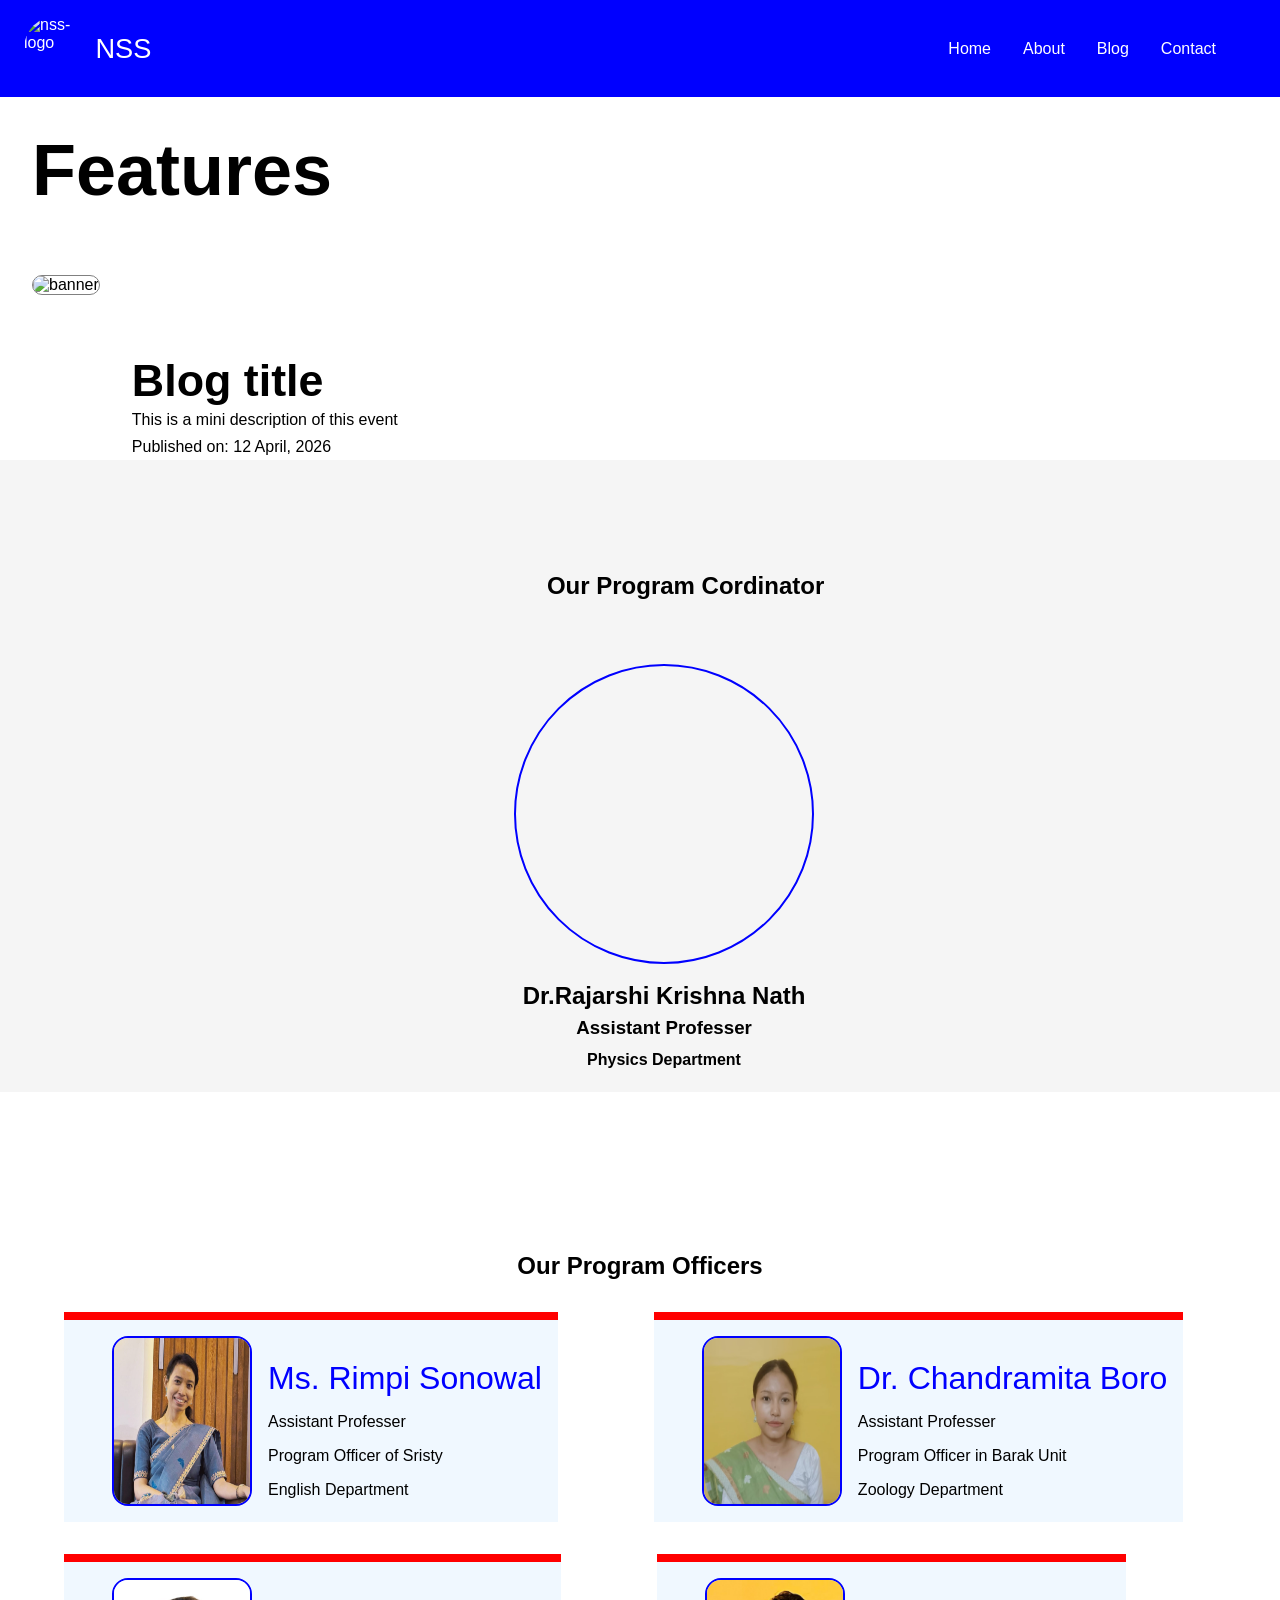
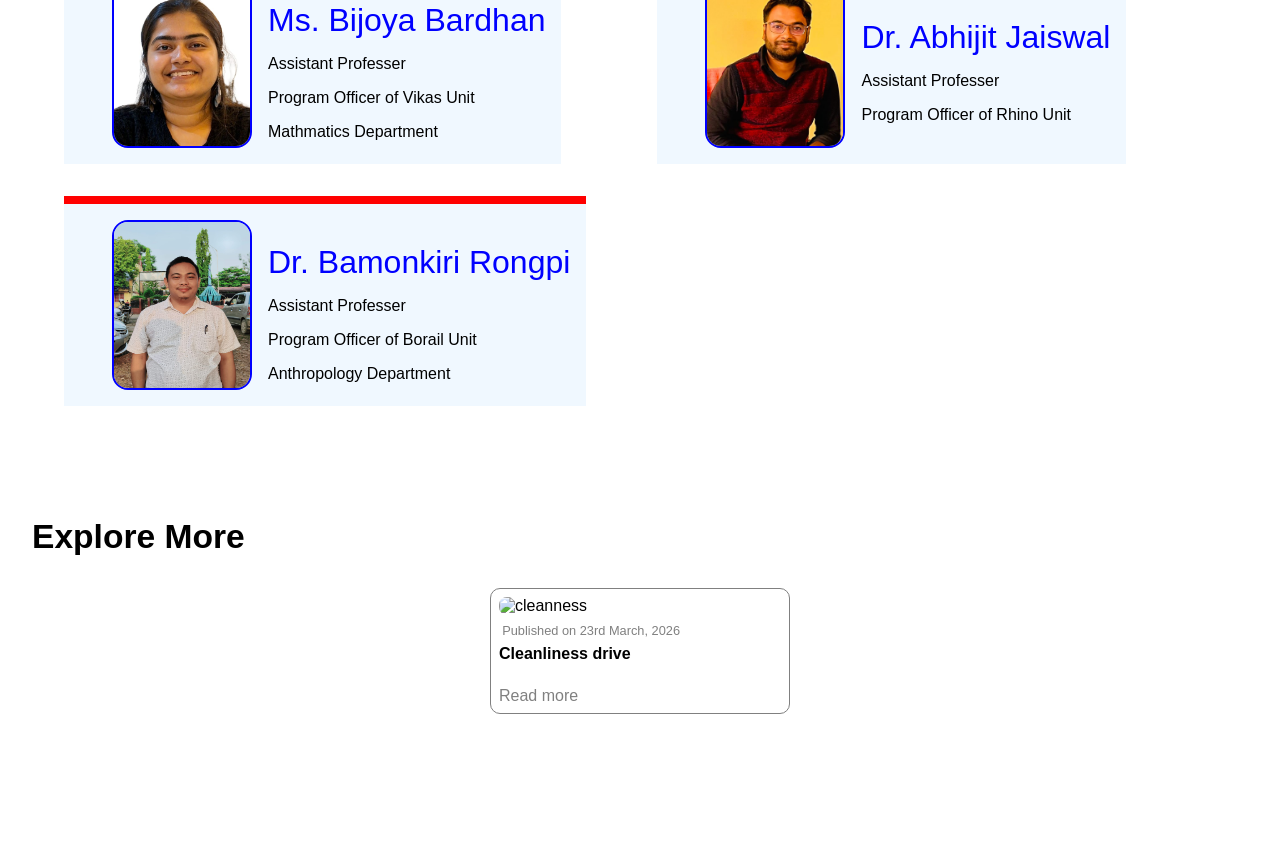
==== index.html @ 706f1eef "Add files via upload" ====
<!doctype html>
<html lang="en">
  <head>
    <meta charset="UTF-8" />
    <meta name="viewport" content="width=device-width, initial-scale=1.0" />
    <title>NSS Blog</title>
    <link rel="stylesheet" href="style.css" />
  </head>
  <body>
    <header>
      <div class="logo-section">
        <img
          src="https://i.pinimg.com/736x/7e/28/ea/7e28eae5d06ced4c3ad798be40ba7828.jpg"
          alt="nss-logo"
          class="nss-logo"
        />
        <h1>NSS</h1>
      </div>
      <nav>
        <a href="#home">Home</a>
        <a href="#about">About</a>
        <a href="#blogs">Blog</a>
        <a href="#contact">Contact</a>
      </nav>
    </header>

    <main>
      <section id="home">
        <div class="hero-features-word">
          <h1>Features</h1>
        </div>

        <div class="hero-section">
          <div>
            <img
              src="https://encrypted-tbn0.gstatic.com/images?q=tbn:ANd9GcQNNVsGJqfcfFjducvWlY8ABMGVXRTppt6cvQ&s"
              alt="banner"
              class="hero-section-banner"
            />
          </div>

          <div class="hero-section-blog-title">
            <h1 class="heading-part">Blog title</h1>
            <h2 class="heading-part-banner-information">
              This is a mini description of this event
            </h2>
            <h3 class="heading-part-banner-information">
              Published on: 12 April, 2026
            </h3>
          </div>
        </div>
      </section>

      <section class="coordinator-background">
        <h1 class="coordinator-hadding">Our Program Cordinator</h1>
        <div class="coordinator-container">
          <img
            src="https://www.gurucharanuniversity.ac.in/images/Dr_Rajarshi_Krishna_Nath.jpg"
            alt="po"
            class="Cordinator-photo"
          />
        </div>
        <div class="Cordinator-designation">
          <h2>Dr.Rajarshi Krishna Nath</h2>
          <h3>Assistant Professer</h3>
          <h4>Physics Department</h4>
        </div>
      </section>

      <section id="about">
        <h1 class="our-program-officer-details">Our Program Officers</h1>

        <div class="container">
          <div class="background">
            <img src="photo/rimpi.jpg" alt="po" class="first-po" />

            <div id="first-officer">
              <h1 class="program-officer-designation">Ms. Rimpi Sonowal</h1>
              <h2 class="program-officer-bottom-designation">
                Assistant Professer
              </h2>
              <h3 class="program-officer-bottom-designation">
                Program Officer of Sristy
              </h3>
              <h4 class="program-officer-bottom-designation">
                English Department
              </h4>
            </div>
          </div>

          <div class="background">
            <img src="photo/CBmam.jpg" alt="po" class="first-po" />

            <div id="first-officer">
              <h1 class="program-officer-designation">Dr. Chandramita Boro</h1>
              <h2 class="program-officer-bottom-designation">
                Assistant Professer
              </h2>
              <h3 class="program-officer-bottom-designation">
                Program Officer in Barak Unit
              </h3>
              <h4 class="program-officer-bottom-designation">
                Zoology Department
              </h4>
            </div>
          </div>
        </div>

        <div class="container">
          <div class="background">
            <img
              src="photo/60ec9a2f-a717-406b-b411-4459dcf3513c.jpg"
              alt="po"
              class="first-po"
            />

            <div id="first-officer">
              <h1 class="program-officer-designation">Ms. Bijoya Bardhan</h1>
              <h2 class="program-officer-bottom-designation">
                Assistant Professer
              </h2>

              <h3 class="program-officer-bottom-designation">
                Program Officer of Vikas Unit
              </h3>
              <h4 class="program-officer-bottom-designation">
                Mathmatics Department
              </h4>
            </div>
          </div>

          <div class="background">
            <img src="photo/abhijitjasiwal.jpg" alt="po" class="first-po" />

            <div id="first-officer">
              <h1 class="program-officer-designation">Dr. Abhijit Jaiswal</h1>
              <h2 class="program-officer-bottom-designation">
                Assistant Professer
              </h2>

              <h3 class="program-officer-bottom-designation">
                Program Officer of Rhino Unit
              </h3>
            </div>
          </div>
        </div>
        <div class="container">
          <div class="background">
            <img
              src="photo/6857f770-cf4f-4d81-939d-aceb24ba4f69.jpg"
              alt="po"
              class="first-po"
            />

            <div id="first-officer">
              <h1 class="program-officer-designation">Dr. Bamonkiri Rongpi</h1>
              <h2 class="program-officer-bottom-designation">
                Assistant Professer
              </h2>

              <h3 class="program-officer-bottom-designation">
                Program Officer of Borail Unit
              </h3>
              <h4 class="program-officer-bottom-designation">
                Anthropology Department
              </h4>
            </div>
          </div>
        </div>
      </section>

      <section id="blogs">
        <div class="blog-section-container">
          <h1>Explore More</h1>
        </div>

        <div class="blog-container">
          <div class="blog-card">
            <img
              src="https://keystone-foundation.org/wp-content/uploads/2023/03/IMG_20230321_151411.jpg"
              alt="cleanness"
              class="first-blog-info"
            />
            <div>
              <p>Published on 23rd March, 2026</p>
              <h1>Cleanliness drive</h1>
              <a href="/read/cleanliness/index.html" target="_blank"
                >Read more</a
              >
            </div>
          </div>
        </div>
      </section>
    </main>

    <footer>
      <div class="footer-section">
        <h1>Design and Develop by Sourodeep Acharjee</h1>
        <h2>And guided by Anuj Das</h2>
      </div>
    </footer>
  </body>
</html>
---- style.css ----
* {
    margin: 0;
    padding: 0;
    box-sizing: border-box;
    scroll-behavior: smooth;
}

body {
    font-family: Arial, Helvetica, sans-serif;
}

header {
    display: flex;
    justify-content: space-between;
    align-items: center;
    background-color: blue;
    color: white;

}

.logo-section {
    display: flex;
    align-items: center;
}

.logo-section h1 {
    font-size: 1.7rem;
    padding-left: 0.4rem;
    font-weight: 100;
}

.nss-logo {
    display: flex;
    height: 65px;
    width: 65px;
    border-radius: 50%;
    margin-top: 1rem;
    margin-left: 1.5rem;
    margin-bottom: 1rem;

}

nav {
    display: flex;
    gap: 2rem;
    margin-right: 4rem;
}

nav a {
    color: white;
    text-decoration: none;
    font-size: 1rem;
}

.hero-features-word {
    padding: 2rem 2rem;
    font-size: 3rem;
    font-weight: 100;
}

.hero-section {
    display: flex;
}

.hero-section-banner {
    margin: 2rem 2rem;
    border: 1px solid grey;
    height: 400px;
    width: 550px;
    border-radius: 0.8rem;
}

.hero-section-blog-title {
    padding-top: 7rem;
}

.heading-part {
    font-size: 2.8rem;
}

.heading-part-banner-information {
    font-size: 1rem;
    font-weight: 100;
    line-height: 1.7rem;
}

.coordinator-background {

    background-color: whitesmoke;
}


.coordinator-hadding {
    padding-top: 7rem;
    text-align: center;
    padding-left: 5.7rem;

}


.coordinator-container {
    padding-top: 3rem;
    display: flex;
    justify-content: center;
    align-items: center;
}

.Cordinator-photo {
    height: 300px;
    width: 300px;

    border-radius: 50%;
    margin-left: 3rem;
    margin-top: 1rem;
    border: 2px solid blue;
}

.Cordinator-designation {
    text-align: center;
    padding-top: 1rem;
    padding-left: 3rem;
    line-height: 2rem;
    padding-bottom: 1rem;

}

.container {
    display: flex;
    gap: 2rem;
}

.our-program-officer-details {
    text-align: center;
    font-weight: 600;
    padding-top: 10rem;
}

.background {
    background-color: aliceblue;
    margin-left: 4rem;
    border-top: 8px solid red;
    display: flex;
    align-items: center;
    margin-top: 2rem;
    padding-bottom: 1rem;
}

.first-po {
    height: 170px;
    width: 140px;
    border-radius: 1rem;
    margin-left: 3rem;
    margin-top: 1rem;
    border: 2px solid blue;
}

#first-officer {
    display: flex;
    flex-direction: column;
}

.program-officer-designation {
    font-size: 2rem;
    font-weight: 100;
    color: rgb(97, 95, 95);
    padding-top: 2rem;
    padding-left: 1rem;
    padding-right: 1rem;
    color: blue;
}

.program-officer-bottom-designation {
    padding-top: 1rem;
    padding-left: 1rem;
    font-size: 1rem;
    font-weight: 100;
}

.blog-section-container {
    padding-top: 7rem;
    padding-left: 2rem;
    padding-bottom: 2rem;
    font-size: 1.4rem;
    font-weight: 100;
}

.blog-container {
    display: flex;
    justify-content: space-around;
}

.blog-card {
    border: 1px solid grey;
    width: 300px;
    border-radius: 10px;
}

.first-blog-info {
    height: 150px;
    width: 300px;
    padding: 0.5rem 0.5rem;

}

.blog-card img {
    border-radius: 16px;
}

.blog-card p {
    padding-left: 0.7rem;
    color: grey;
    font-size: .8rem;
}

.blog-card h1 {
    font-size: 1rem;
    padding-top: 0.4rem;
    padding-left: 0.5rem;
    padding-bottom: 1rem;

}

.blog-card a {
    display: inline-block;
    margin: 0.5rem;
    text-decoration: none;
    color: grey;
}

footer {
    background-image: url(https://img.freepik.com/free-photo/dark-geometric-background-with-copy-space_24972-1816.jpg?semt=ais_hybrid&w=740&q=80);
    background-repeat: no-repeat;
    background-size: cover;
}

.footer-section {
    padding-top: 4rem;
    font-size: 0.5rem;
    font-weight: 100;
    color: white;
    text-align: center;
    line-height: 2rem;
}
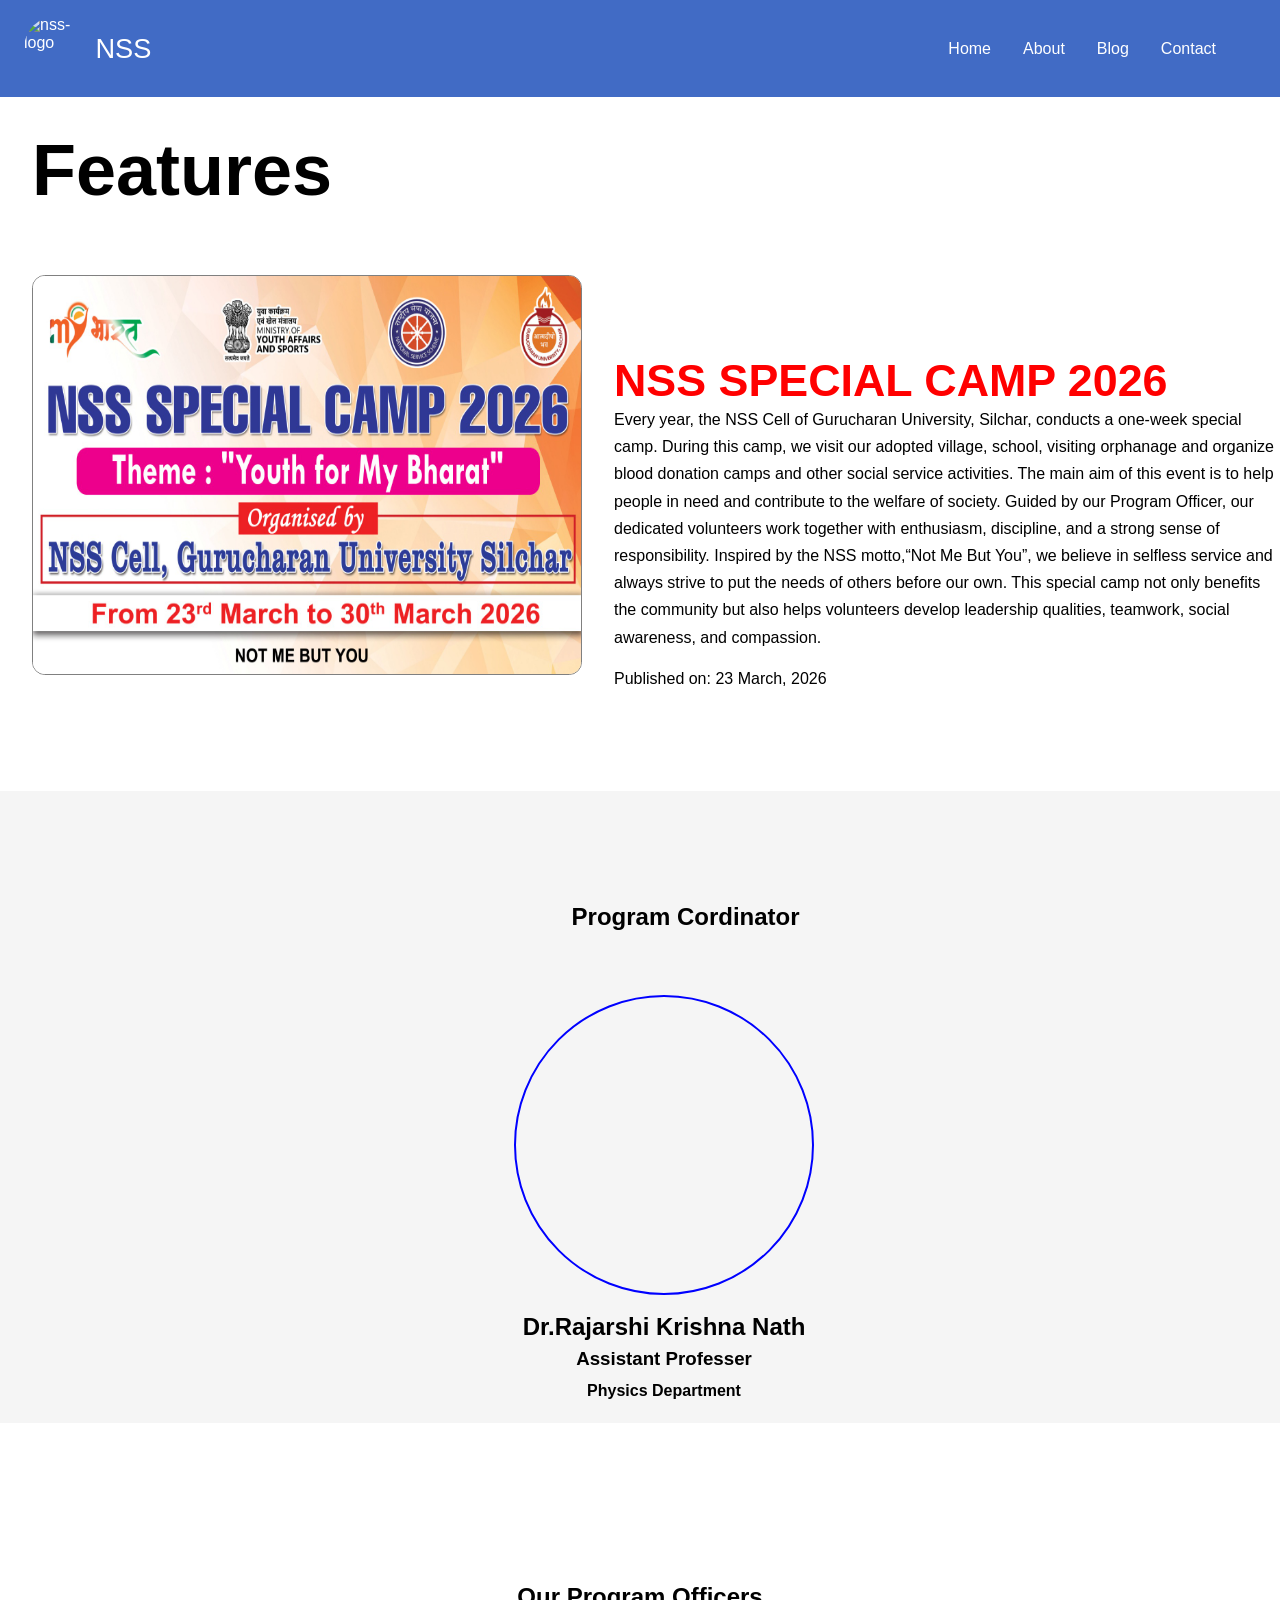
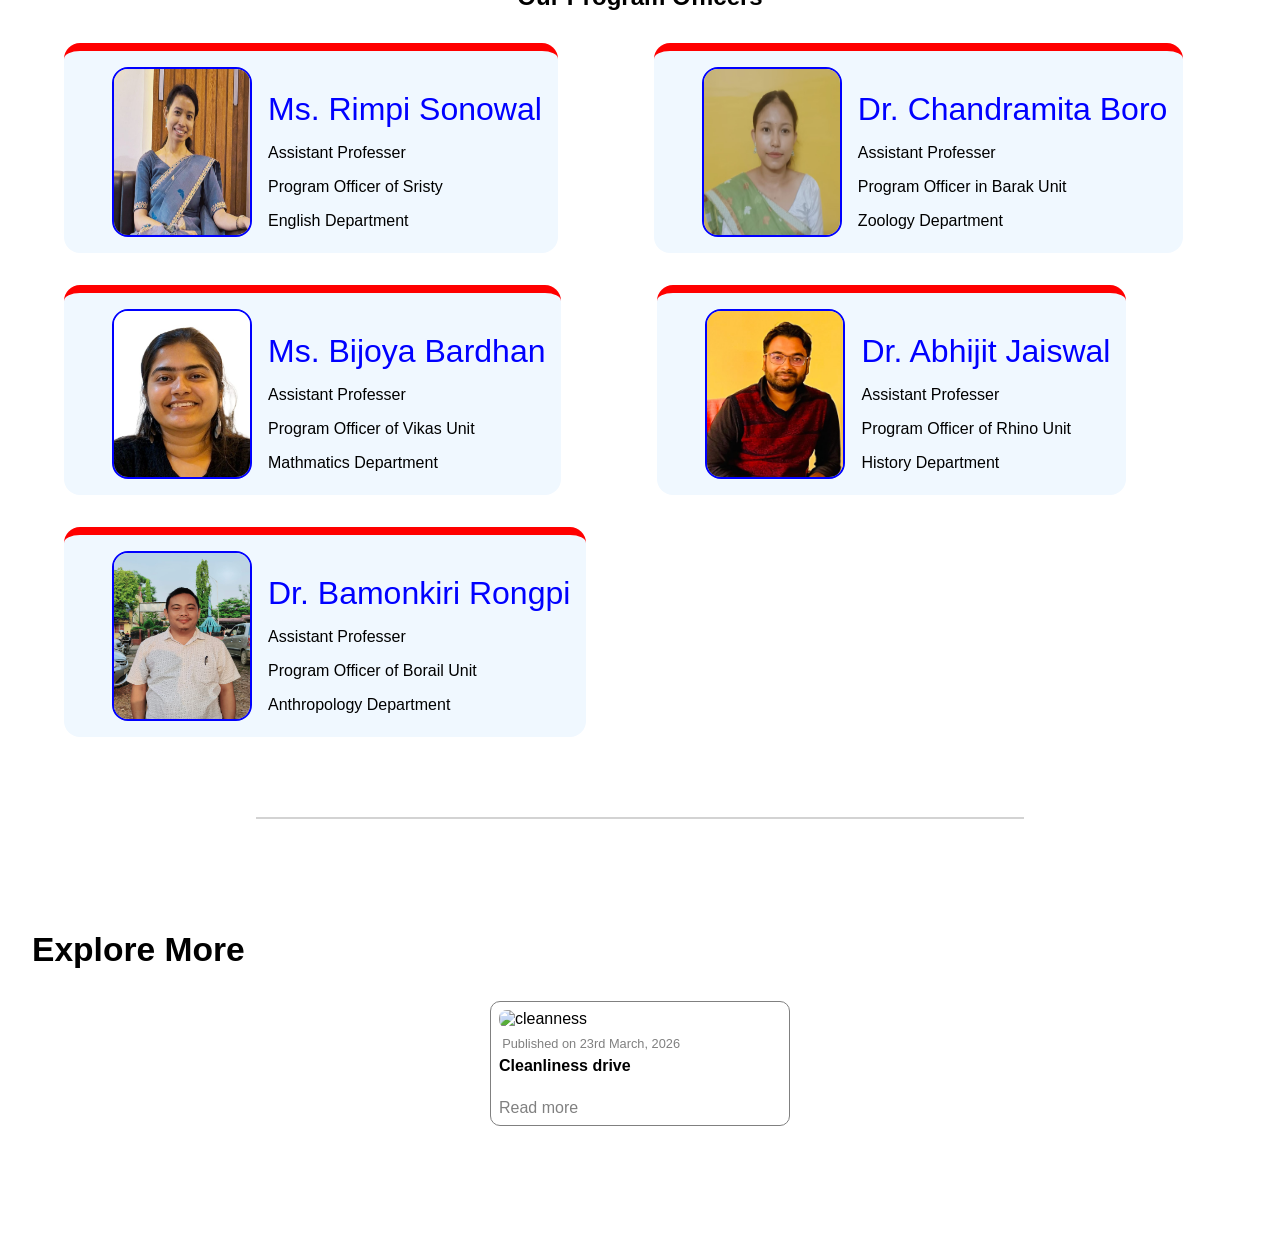
==== commit db200af9: "new update" ====
--- a/index.html
+++ b/index.html
@@ -33,26 +33,27 @@
         <div class="hero-section">
           <div>
             <img
-              src="https://encrypted-tbn0.gstatic.com/images?q=tbn:ANd9GcQNNVsGJqfcfFjducvWlY8ABMGVXRTppt6cvQ&s"
+              src="photo/BANNER.jpg"
               alt="banner"
               class="hero-section-banner"
             />
           </div>
 
           <div class="hero-section-blog-title">
-            <h1 class="heading-part">Blog title</h1>
+            <h1 class="heading-part">NSS SPECIAL CAMP 2026</h1>
             <h2 class="heading-part-banner-information">
-              This is a mini description of this event
+              Every year, the NSS Cell of Gurucharan University, Silchar, conducts a one-week special camp. During this camp, we visit our adopted village, school, visiting orphanage and organize blood donation camps and other social service activities. The main aim of this event is to help people in need and contribute to the welfare of society. Guided by our Program Officer, our dedicated volunteers work together with enthusiasm, discipline, and a strong sense of responsibility. Inspired by the NSS motto,“Not Me But You”, we believe in selfless service and always strive to put the needs of others before our own. This special camp not only benefits the community but also helps volunteers develop leadership qualities, teamwork, social awareness, and compassion.
+
             </h2>
-            <h3 class="heading-part-banner-information">
-              Published on: 12 April, 2026
+            <h3 class="heading-part-banner-information-publication">
+              Published on: 23 March, 2026
             </h3>
           </div>
         </div>
       </section>
 
-      <section class="coordinator-background">
-        <h1 class="coordinator-hadding">Our Program Cordinator</h1>
+      <section id="about" class="coordinator-background">
+        <h1 class="coordinator-hadding">Program Cordinator</h1>
         <div class="coordinator-container">
           <img
             src="https://www.gurucharanuniversity.ac.in/images/Dr_Rajarshi_Krishna_Nath.jpg"
@@ -141,6 +142,8 @@
               <h3 class="program-officer-bottom-designation">
                 Program Officer of Rhino Unit
               </h3>
+              <h4 class="program-officer-bottom-designation">
+               History Department
             </div>
           </div>
         </div>
@@ -167,6 +170,7 @@
             </div>
           </div>
         </div>
+        <hr class="bottom-line" color="lightgrey">
       </section>
 
       <section id="blogs">
--- a/style.css
+++ b/style.css
@@ -13,9 +13,8 @@
     display: flex;
     justify-content: space-between;
     align-items: center;
-    background-color: blue;
+    background-color: rgb(65, 107, 197);
     color: white;
-
 }
 
 .logo-section {
@@ -76,6 +75,7 @@
 
 .heading-part {
     font-size: 2.8rem;
+    color: red;
 }
 
 .heading-part-banner-information {
@@ -84,9 +84,17 @@
     line-height: 1.7rem;
 }
 
+
+.heading-part-banner-information-publication {
+    padding-top: 1.2rem;
+    font-size: 1rem;
+    font-weight: 100;
+}
+
 .coordinator-background {
 
     background-color: whitesmoke;
+    margin-top: 5rem;
 }
 
 
@@ -139,6 +147,7 @@
     background-color: aliceblue;
     margin-left: 4rem;
     border-top: 8px solid red;
+    border-radius: 1rem;
     display: flex;
     align-items: center;
     margin-top: 2rem;
@@ -176,6 +185,13 @@
     font-weight: 100;
 }
 
+
+.bottom-line {
+    margin: auto;
+    margin-top: 5rem;
+    width: 60%;
+}
+
 .blog-section-container {
     padding-top: 7rem;
     padding-left: 2rem;
@@ -184,6 +200,8 @@
     font-weight: 100;
 }
 
+
+
 .blog-container {
     display: flex;
     justify-content: space-around;
